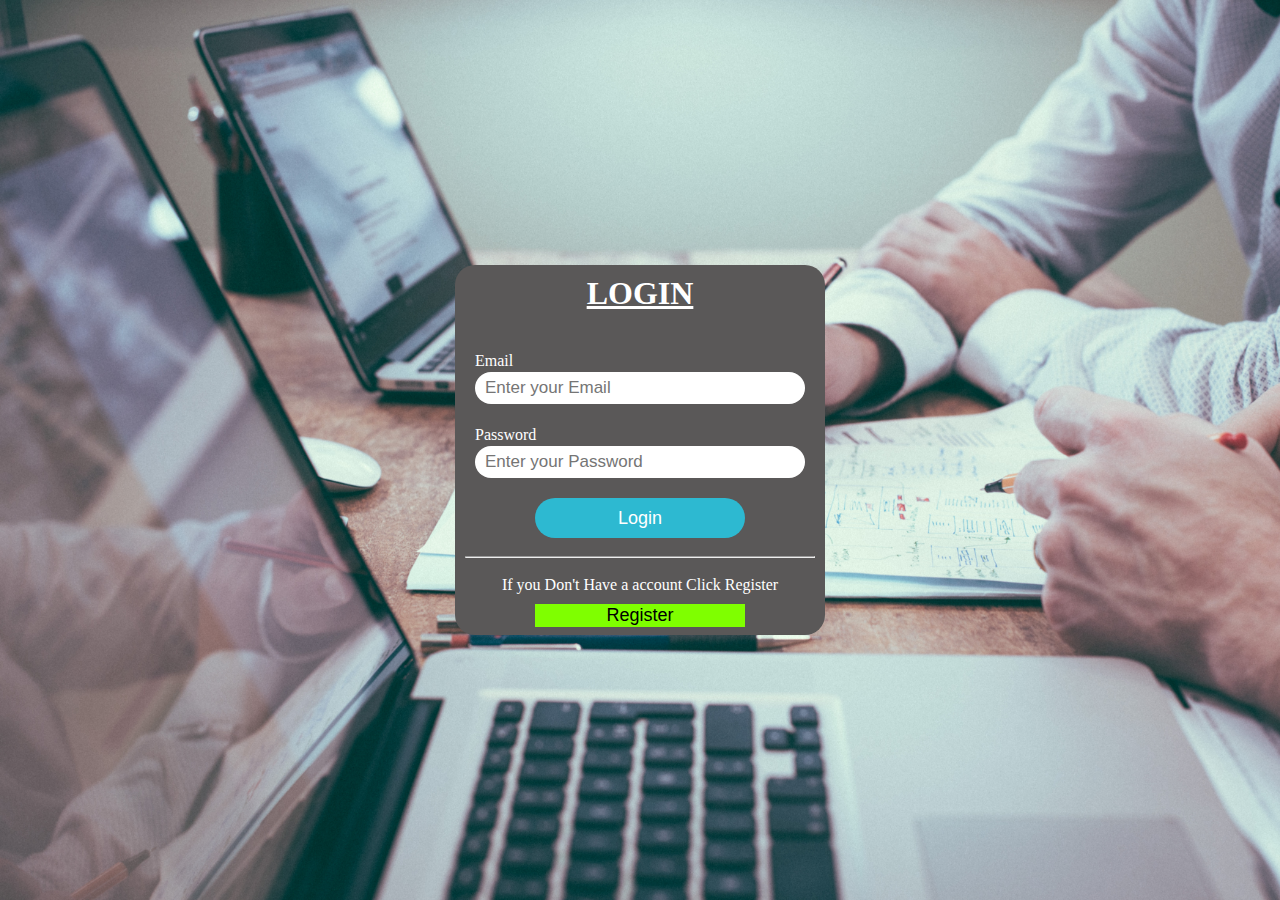
==== login.html @ 358e62c2 "first commit" ====
<!DOCTYPE html>
<html lang="en">

<head>
    <meta charset="UTF-8">
    <meta name="viewport" content="width=device-width, initial-scale=1.0">
    <title>Form Validation</title>
    <link rel="stylesheet" href="./login.css">
</head>

<body>
    <div class="container">
        <form action="#" id="form" class="form" autocomplete="off">
            <h1>Login</h1>
            
            <div class="form-group">
                <label for="email">Email</label>
                <input type="email" id="email" placeholder="Enter your Email">
            </div>
            <div class="form-group">
                <label for="password">Password</label>
                <input type="password" id="password" placeholder="Enter your Password">
            </div>
            <button>Login</button>
        </form>
        <br><hr><br>
        <p class="line">If you Don't Have a account Click Register</p>
        <a href="./signup.html"><button class="login">Register</button></a>
    </div>
    <script src=""></script>
</body>

</html>
---- login.css ----
@import url('https://fonts.googleapis.com/css2?family=Poppins&display=swap');

* {
    margin: 0;
    padding: 0 box-sizing: border-box font-family: 'Poppins', sans-serif;
    ;
}

body {
    background: url(./bg.jpg);
    background-size: cover;
    display: grid;
    place-items: center;
    width: 100vw;
    height: 100vh;

}

.line {
    text-align: center;
}

.login {
    background-color: chartreuse;
    color: black;
    font-size: large;
    width: 60%;
    margin-left: 20%;
    margin-right: 10%;
    margin-top: 10px;
    border: none;
    cursor: pointer;
}

.container {
    background-color: rgb(90, 88, 88);
    color: white;
    border-radius: 20px;
    width: 350px;
    height: 350px;
    padding: 10px;
    position: fixed;
}

.container h1 {
    font-weight: 600;
    text-align: center;
    text-decoration: underline;
    text-transform: uppercase;
    margin-bottom: 30px;
}

.form-group {
    display: flex;
    flex-direction: column;
    padding: 10px;
    margin-top: 2px;
}

.form-group input {
    padding-left: 10px;
    margin-top: 2px;
    border-radius: 20px;
    border: none;
    font-size: 17px;
    box-sizing:content-box;
    height: 30px;
}

#form button {
    background-color: rgb(45, 185, 209);
    color: white;
    font-size: large;
    width: 60%;
    height: 40px;
    margin-left: 20%;
    margin-right: 10%;
    margin-top: 10px;
    border: none;
    border-radius: 20px;
    cursor: pointer;
}
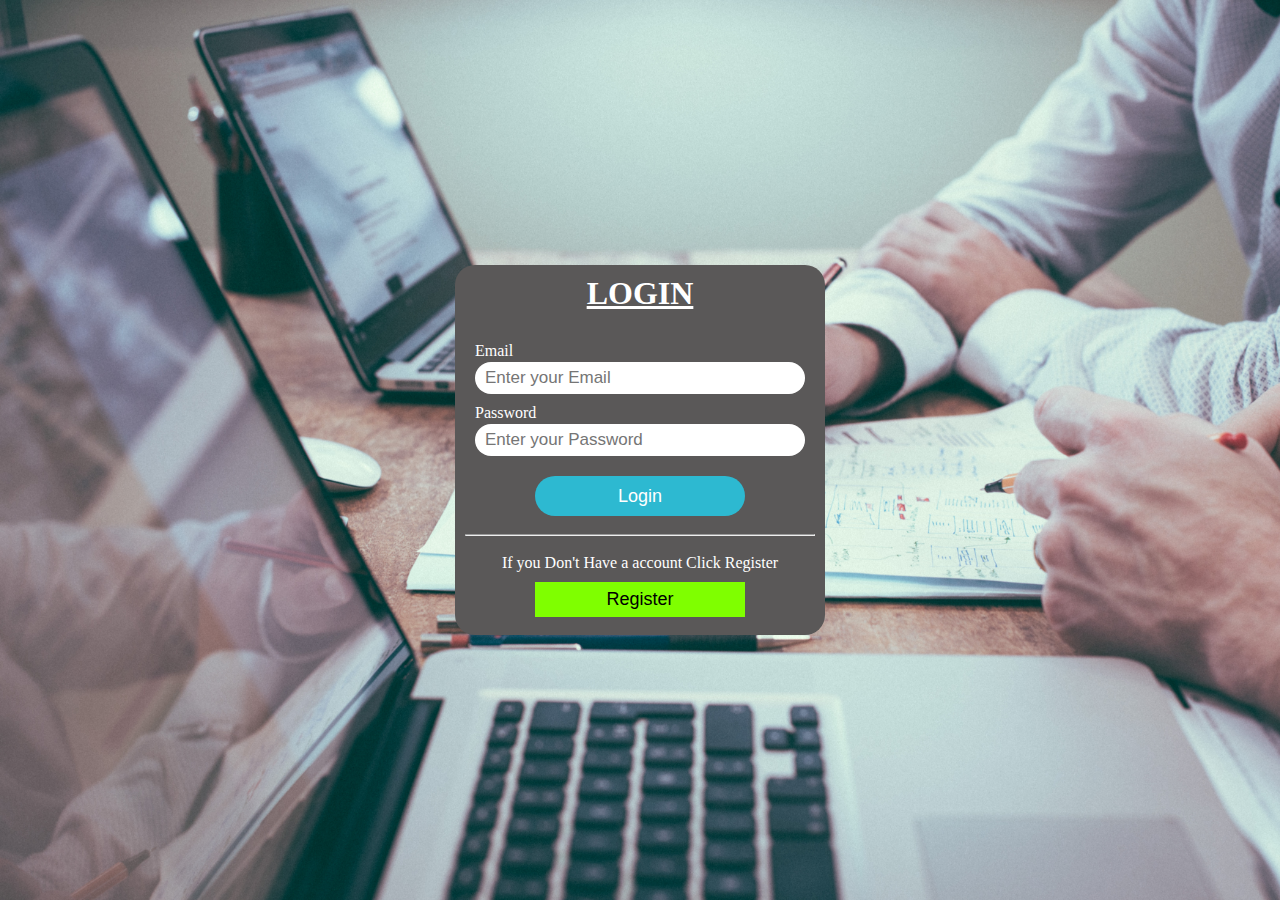
==== commit 565b4ba5: "first commit" ====
--- a/login.html
+++ b/login.html
@@ -10,22 +10,23 @@
 
 <body>
     <div class="container">
-        <form action="#" id="form" class="form" autocomplete="off">
+        <form id="form" class="form" autocomplete="off">
             <h1>Login</h1>
-            
+
             <div class="form-group">
                 <label for="email">Email</label>
-                <input type="email" id="email" placeholder="Enter your Email">
+                <input type="email" id="email" placeholder="Enter your Email" required>
             </div>
             <div class="form-group">
                 <label for="password">Password</label>
-                <input type="password" id="password" placeholder="Enter your Password">
+                <input type="password" id="password" placeholder="Enter your Password" required>
             </div>
-            <button>Login</button>
+            <a href="./todo.html"><button class="login">Login</button></a>
         </form>
-        <br><hr><br>
+        <br>
+        <hr><br>
         <p class="line">If you Don't Have a account Click Register</p>
-        <a href="./signup.html"><button class="login">Register</button></a>
+        <a href="./index.html"><button class="login">Register</button></a>
     </div>
     <script src=""></script>
 </body>
--- a/login.css
+++ b/login.css
@@ -25,6 +25,7 @@
     color: black;
     font-size: large;
     width: 60%;
+    height: 10%;
     margin-left: 20%;
     margin-right: 10%;
     margin-top: 10px;
@@ -54,7 +55,7 @@
     display: flex;
     flex-direction: column;
     padding: 10px;
-    margin-top: 2px;
+    margin-top: -10px;
 }
 
 .form-group input {
